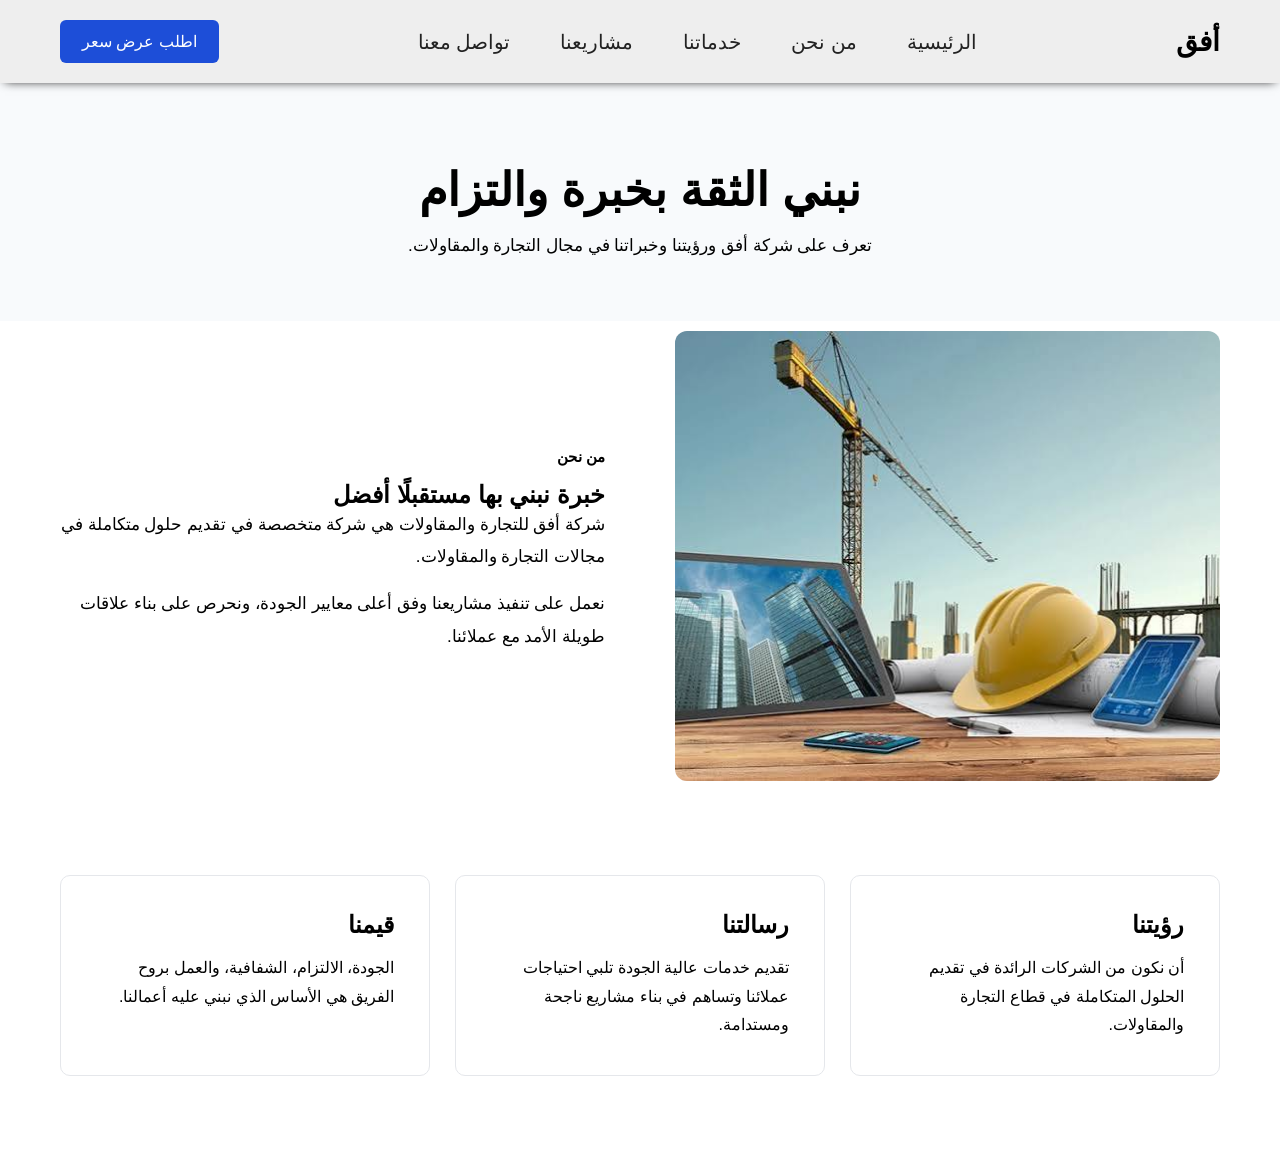
==== about.html @ 52676070 "new edit 02-09" ====
<!DOCTYPE html>
<html lang="ar" dir="rtl">
<head>
    <meta charset="UTF-8">
    <meta name="viewport" content="width=device-width, initial-scale=1.0">
    <title>من نحن | شركة أفق للتجارة والمقاولات</title>
    <link rel="stylesheet" href="css/style.css">
</head>
<body>
        <header>
        <nav class="navbar">

            <div class="logo">أفق</div>
            
            <ul class="nav-links" id="navLinks">
            
                <li><a href="index.html">الرئيسية</a></li>
                <li><a href="about.html">من نحن</a></li>
                <li><a href="services.html">خدماتنا</a></li>
                <li><a href="projects.html">مشاريعنا</a></li>
                <li><a href="contact.html">تواصل معنا</a></li>
            
            </ul>
            
            <a href="#" class="contact-btn">اطلب عرض سعر</a>

            <button class="menu-btn" id="menuBtn">☰</button>
        
        </nav>
    
    </header>

    <main>

        <section class="page-header">

            <!-- <span class="section-label">من نحن</span> -->

            <h1>نبني الثقة بخبرة والتزام</h1>

            <p>تعرف على شركة أفق ورؤيتنا وخبراتنا في مجال التجارة والمقاولات.</p>

        </section>

        <section class="about">

            <div class="about-image">
                <img src="images/about.jpg" alt="عن شركة أفق">
            </div>

            <div class="about-content">

                <span class="section-label">من نحن</span>

                <h1>خبرة نبني بها مستقبلًا أفضل</h1>
                
                <p>شركة أفق للتجارة والمقاولات هي شركة متخصصة في تقديم حلول متكاملة في مجالات التجارة والمقاولات.</p>
            
                <p>نعمل على تنفيذ مشاريعنا وفق أعلى معايير الجودة، ونحرص على بناء علاقات طويلة الأمد مع عملائنا.</p>

            </div>

        </section>

        <section class="mission">

            <div class="mission-card">

                <h2>رؤيتنا</h2>
                
                <p>أن نكون من الشركات الرائدة في تقديم الحلول المتكاملة في قطاع التجارة والمقاولات.</p>
            
            </div>

            <div class="mission-card">

                <h2>رسالتنا</h2>

                <p>تقديم خدمات عالية الجودة تلبي احتياجات عملائنا وتساهم في بناء مشاريع ناجحة ومستدامة.</p>

            </div>

            <div class="mission-card">

                <h2>قيمنا</h2>

                <p>الجودة، الالتزام، الشفافية، والعمل بروح الفريق هي الأساس الذي نبني عليه أعمالنا.</p>

            </div>

        </section>
    </main>

    <script src="js/script.js"></script>

</body>
</html>
---- css/style.css ----
* {
    margin: 0;
    padding: 0;
    box-sizing: border-box;
}

body {
    font-family: Arial, sans-serif;
}

.navbar {
    display: flex;
    align-items: center;
    justify-content: space-between;
    padding: 20px 60px;
    background-color: #eee;
    box-shadow: 0 3px 10px -5px black;
    position: relative;
}

.logo {
    font-size: 28px;
    font-weight: bold;
}

.nav-links {
    display: flex;
    gap: 50px;
    list-style: none;
}

.nav-links a {
    text-decoration: none;
    color: #222;
    font-size: 20px;
}

.contact-btn {
    text-decoration: none;
    background-color: #1d4ed8;
    color: white;
    padding: 12px 22px;
    border-radius: 6px;
}

.menu-btn {
    display: none;
}

.hero {
    min-height: 600px;
    display: flex;
    align-items: center;
    padding: 60px;
    gap: 60px;
}

.hero-content {
    flex: 1;
}

.hero-image {
    flex: 1;    
}

.hero-label {
    display: inline-block;
    margin-bottom: 15px;
    font-weight: bold;
}

.hero h1 {
    font-size: 52px;
    line-height: 1.2;
    margin-bottom: 20px;
}

.hero p {
    max-width: 550px;
    font-size: 18px;
    line-height: 1.8;
    margin-bottom: 30px;
}

.hero-buttons {
    display: flex;
    gap: 15px;
}

.primary-btn,
.secondary-btn {
    text-decoration: none;
    padding: 14px 24px;
    border-radius: 6px;
    font-weight: bold;
}

.primary-btn {
    background: #1d4ed8;
    color: white;
}
.secondary-btn {
    border: 1px solid #1d4ed8;
    color: #1d4ed8;
}

.hero-image img {
    width: 100%;
    height: 500px;
    object-fit: cover;
    border-radius: 12px;
}

.about {
    display: grid;
    grid-template-columns: 1fr 1fr;
    align-items: center;
    gap: 70px;
    padding: 10px 60px;
}

.about-image img {
    width: 100%;
    height: 450px;
    object-fit: cover;
    border-radius: 12px;
}

.section-label {
    display: inline-block;
    margin-bottom: 15px;
    font-size: 15px;
    font-weight: bold;
}

.about-content h2 {
    font-size: 40px;
    line-height: 1.3;
    margin-bottom: 20px;
}

.about-content p {
    font-size: 17px;
    line-height: 1.9;
    margin-bottom: 15px;
}

.about-btn {
    display: inline-block;
    margin-top: 15px;
    padding: 13px 24px;
    background: #1d4ed8;
    color: white;
    text-decoration: none;
    border-radius: 6px;
}

.services {
    padding: 100px 60px;
    background: #f8fafc;
}

.section-heading {
    max-width: 650px;
    margin: 0 auto 50px;
    text-align: center;
}

.section-heading h2 {
    font-size: 40px;
    margin-bottom: 15px;
}

.section-heading p {
    font-size: 18px;
    line-height: 1.8;
}

.services-grid {
    display: grid;
    grid-template-columns: repeat(4, 1fr);
    gap: 25px;
}

.service-card {
    background: white;
    padding: 35px;
    border-radius: 10px;
    border: 1px solid #e5e7eb;
    transition: 0.3s;
}

.service-card:hover {
    transform: translateY(-8px);
}

.service-icon {
    width: 50px;
    height: 50px;
    display: flex;
    align-items: center;
    justify-content: center;
    background: #1d4ed8;
    color: white;
    border-radius: 8px;
    margin-bottom: 25px;
    font-weight: bold;
}

.service-card h3 {
    font-size: 21px;
    margin-bottom: 15px;
}

.service-card p {
    font-size: 15px;
    line-height: 1.8;
    margin-bottom: 20px;
}

.service-card a {
    text-decoration: none;
    font-weight: bold;
    color: #1d4ed8;
}

.projects {
    padding: 100px 60px;
}

.projects-grid {
    display: grid;
    grid-template-columns: repeat(3, 1fr);
    gap: 30px;
}

.projects-card {
    background-color: white;
    border: 1px solid #e5e7eb;
    border-radius: 10px;
    overflow: hidden;
}

.projects-image {
    height: 280px;
    overflow: hidden;
}

.projects-image img {
    width: 100%;
    height: 100%;
    object-fit: cover;
    transition: 0.4s;
}

.projects-card:hover .projects-image img {
    transform: scale(1.08);
}

.projects-content {
    padding: 25px;
}

.projects-content span {
    font-size: 18px;
    font-weight: bold;
}

.projects-content h3 {
    font-size: 25px;
    margin: 10px 0;
}

.projects-content p {
    font-size: 18px;
    line-height: 1.8;
}

.why-us {
    display: grid;
    grid-template-columns: 1fr 1fr;
    align-items: center;
    gap: 70px;
    padding: 100px 60px;
    background: #f8fafc;
}

.why-us-content h2 {
    font-size: 40px;
    line-height: 1.3;
    margin-bottom: 20px;
}

.why-us-content > p {
    font-size: 18px;
    line-height: 1.9;
    margin-bottom: 35px;
}

.features {
    display: flex;
    flex-direction: column;
    gap: 25px;
}

.feature {
    display: flex;
    align-items: flex-start;
    gap: 20px;
}

.feature-number {
    min-width: 45px;
    height: 45px;
    display: flex;
    align-items: center;
    justify-content: center;
    background: #1d4ed8;
    color: white;
    border-radius: 50%;
    font-size: 14px;
    font-weight: bold;
}

.feature h3 {
    font-size: 19px;
    margin-bottom: 6px;
}

.feature p {
    font-size: 17px;
    line-height: 1.7;
}

.why-us-image img {
    width: 100%;
    height: 500px;
    object-fit: cover;
    border-radius: 12px;
}

.stats {
    display: grid;
    grid-template-columns: repeat(4, 1fr);
    padding: 70px 60px;
    text-align: center;
    background: #1d4ed8;
    color: white;
}

.stat h3 {
    font-size: 42px;
    margin-bottom: 8px;
}

.stat p {
    font-size: 15px;
}

.cta {
    padding: 100px 60px;
    text-align: center;
}

.cta-content {
    max-width: 700px;
    margin: 0 auto;
}

.cta-content h2 {
    font-size: 42px;
    margin-bottom: 15px;
}

.cta-content p {
    font-size: 17px;
    line-height: 1.8;
    margin-bottom: 30px;
}

.cta-btn {
    display: inline-block;
    font-size: 18px;
    text-decoration: none;
    padding: 14px 28px;
    background: #1d4ed8;
    color: white;
    border-radius: 6px;
}

.footer {
    background: #111827;
    color: white;
    padding: 70px 60px 20px;
}

.footer-container {
    display: grid;
    grid-template-columns: 2fr 1fr 1fr;
    gap: 60px;
    max-width: 1200px;
    margin: 0 auto;
}

.footer-logo {
    font-size: 30px;
    font-weight: bold;
    margin-bottom: 15px;
}

.footer-about p {
    max-width: 400px;
    line-height: 1.8;
    font-size: 15px;
}

.footer h3 {
    font-size: 18px;
    margin-bottom: 20px;
}

.footer-links {
    display: flex;
    flex-direction: column;
    gap: 12px;
}

.footer-links a {
    color: #d1d5db;
    text-decoration: none;
    font-size: 15px;
}

.footer-content {
    display: flex;
    flex-direction: column;
    gap: 12px;
}

.footer-content p {
    color: #d1d5db;
    font-size: 15px;
}

.footer-bottom {
    margin-top: 50px;
    padding-top: 20px;
    border-top: 1px solid #374151;
    text-align: center;
}

.footer-bottom p {
    color: #9ca3af;
    font-size: 14px;
}

.page-header {
    text-align: center;
    padding: 80px 20px 60px;
    background: #f8fafc
}

.page-header h1 {
    font-size: 46px;
    margin-bottom: 15px;
}

.page-header p {
    font-size: 17px;
    line-height: 1.7;
    max-width: 600px;
    margin: 0 auto;
}

.mission {
    display: grid;
    grid-template-columns: repeat(3, 1fr);
    gap: 25px;
    padding: 80px 60px;
}

.mission-card {
    padding: 35px;
    border: 1px solid #e5e7eb;
    border-radius: 10px;
}

.mission-card h2 {
    font-size: 24px;
    margin-bottom: 15px;
}

.mission-card p {
    font-size: 16px;
    line-height: 1.8;
}

.contact {
    display: grid;
    grid-template-columns: 1fr 1fr;
    gap: 70px;
    padding: 100px 60px;
    max-width: 1200px;
    margin: 0 auto;
}

.contact-info h2 {
    font-size: 38px;
    margin-bottom: 20px;
}

.contact-info > p {
    font-size: 17px;
    line-height: 1.9;
    margin-bottom: 35px;
}

.contact-item {
    margin-bottom: 25px;
}

.contact-item h3 {
    font-size: 18px;
    margin-bottom: 8px;
}

.contact-item p {
    font-size: 16px;
    color: #555;
}

.contact-form {
    background: #f8fafc;
    padding: 35px;
    border-radius: 10px;
}

.contact-form h2{
    font-size: 28px;
    margin-bottom: 25px;
}

.form-group {
    margin-bottom: 20px;
}

.form-group label {
    display: block;
    margin-bottom: 8px;
    font-weight: bold;
}

.form-group input,
.form-group textarea {
    width: 100%;
    padding: 13px 15px;
    border: 1px solid #d1d5db;
    border-radius: 6px;
    font-family: inherit;
    font-size: 15px;
}

.form-group textarea {
    resize: vertical;
}

.contact-form button {
    width: 100%;
    padding: 14px;
    border: none;
    border-radius: 6px;
    background: #1d4ed8;
    color: white;
    font-size: 16px;
    font-weight: bold;
    cursor: pointer;
}

@media (max-width: 768px) {
    .navbar {
        padding: 18px 20px;
    }     

    .nav-links {
        display: none;
    }

    .contact-btn {
        display: none;
    }

    .menu-btn {
        display: block;
        border: none;
        background: none;
        font-size: 28px;
        cursor: pointer;
    }

    .hero {
        flex-direction: column;
        padding: 60px 20px;
        gap: 40px;
    }

    .hero h1 {
        font-size: 38px;
    }

    .hero-image img {
        height: 350px;
    }

    .about {
        grid-template-columns: 1fr;
        padding: 70px 20px;
        gap: 40px;
    }

    .about-content h2 {
        font-size: 32px;
    }

    .about-image img {
        height: 350px;
    }

    .services {
        padding: 70px 20px;
    }

    .services-grid {
        grid-template-columns: 1fr;
        gap: 20px;
    }

    .section-heading h2 {
        font-size: 32px;
    }

    .projects {
        padding: 70px 20px;
    }

    .projects-grid {
        grid-template-columns: 1fr;
        gap: 20px;
    }

    .why-us {
        padding: 70px 20px;
        grid-template-columns: 1fr;
        gap: 40px;
    }

    .why-us-content h2 {
        font-size: 32px;
    }

    .why-us-image img {
        height: 350px;
    }

    .stats {
        padding: 50px 20px;
        grid-template-columns: repeat(2, 1fr);
        gap: 35px 20px;
    }

    .stat h3 {
        font-size: 34px;
    }

    .cta {
        padding: 70px 20px;
    }

    .cta h2 {
        font-size: 32px;
    }

    .footer {
        padding: 50px 20px 20px;
    }

    .footer-container {
        grid-template-columns: 1fr;
        gap: 40px;
    }



    .nav-links.active {
        display: flex;
        flex-direction: column;
        position: absolute;
        top: 70px;
        right: 20px;
        width: calc(100% - 40px);
        padding: 25px;
        background: white;
        border-radius: 8px;
        box-shadow: 0 10px 30px rgba(0, 0, 0, 0.1);
        gap: 20px;
    }

    .contact {
    grid-template-columns: 1fr;
    padding: 70px 20px;
    gap: 40px;
    }

    .contact-info h2 {
        font-size: 32px;
    }

    .contact-form {
        padding: 25px;
    }
}
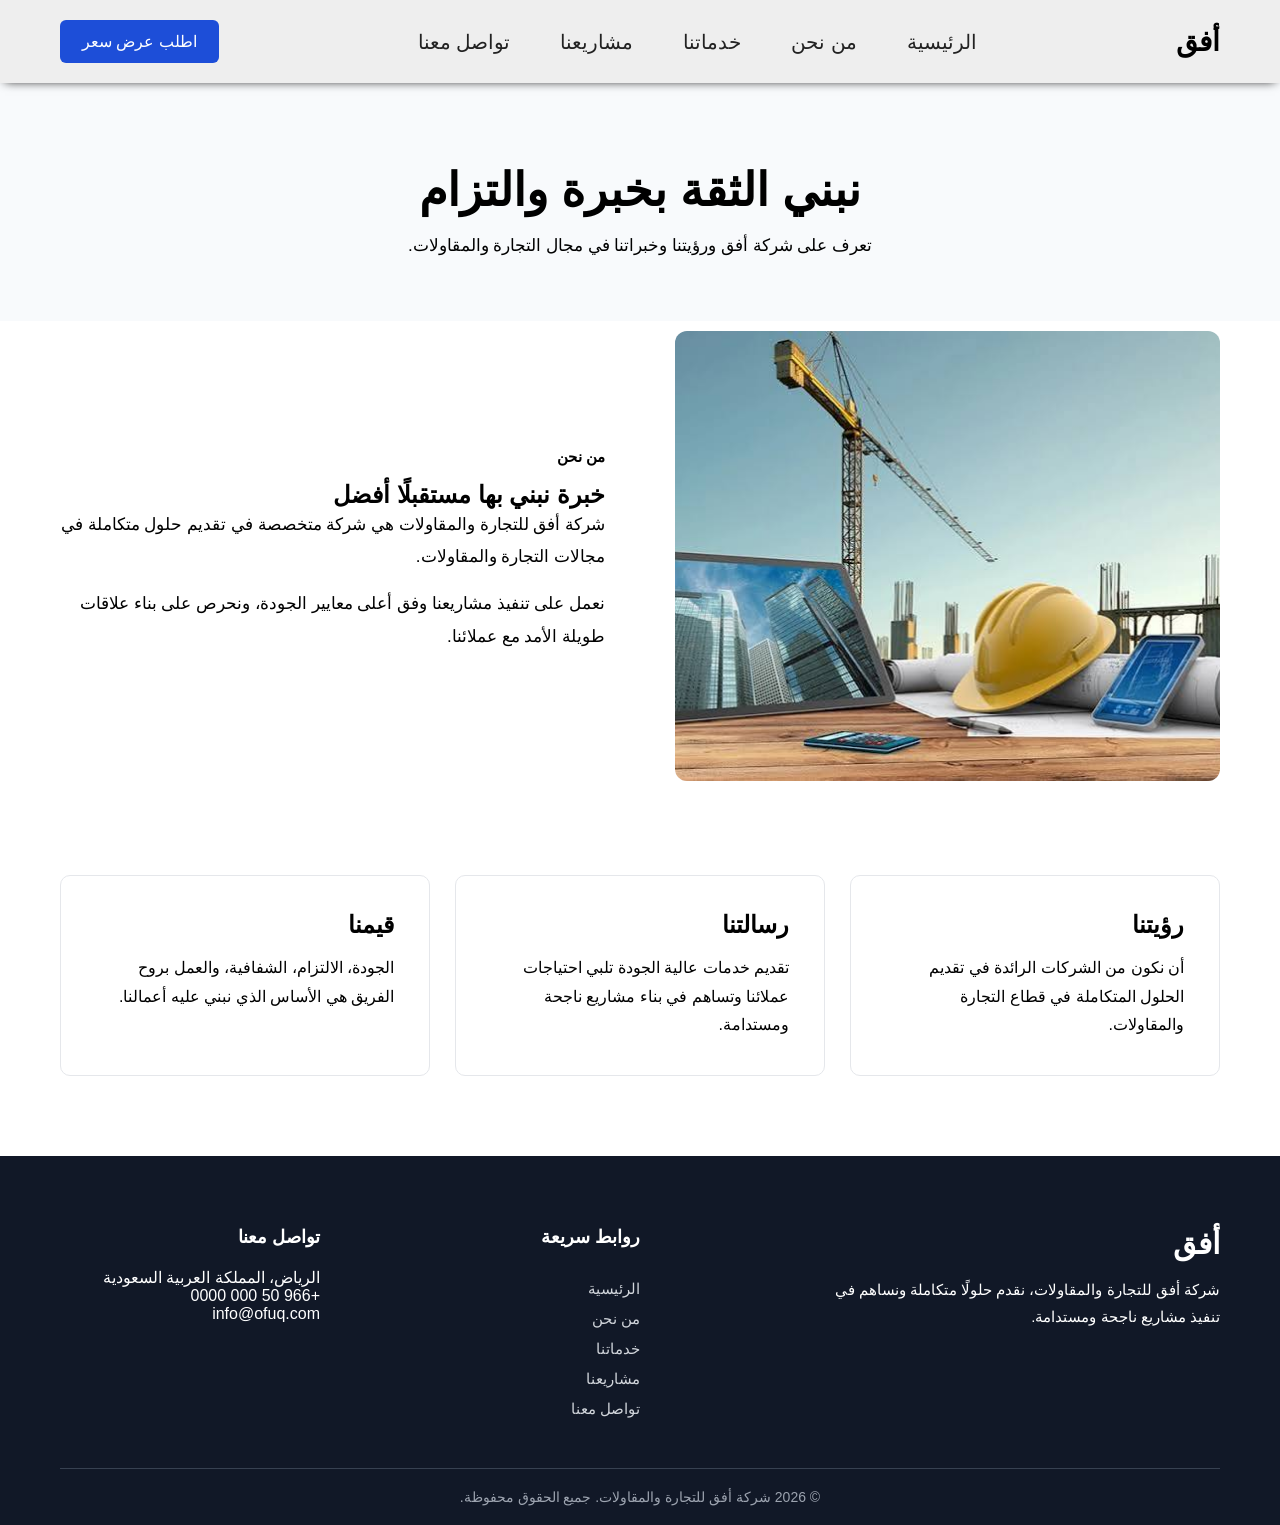
==== commit 8f827d74: "new edit 02-09 / 1" ====
--- a/about.html
+++ b/about.html
@@ -91,7 +91,60 @@
         </section>
     </main>
 
+    <footer class="footer">
+
+        <div class="footer-container">
+
+            <div class="footer-about">
+
+                <div class="footer-logo">
+                    أفق
+                </div>
+
+                <p>
+                    شركة أفق للتجارة والمقاولات، نقدم حلولًا
+                    متكاملة ونساهم في تنفيذ مشاريع ناجحة ومستدامة.
+                </p>
+
+            </div>
+
+
+            <div class="footer-links">
+
+                <h3>روابط سريعة</h3>
+
+                <a href="index.html">الرئيسية</a>
+                <a href="about.html">من نحن</a>
+                <a href="services.html">خدماتنا</a>
+                <a href="projects.html">مشاريعنا</a>
+                <a href="contact.html">تواصل معنا</a>
+
+            </div>
+
+            <div class="footer-contact">
+
+                <h3>تواصل معنا</h3>
+
+                <p>الرياض، المملكة العربية السعودية</p>
+                <p>+966 50 000 0000</p>
+                <p>info@ofuq.com</p>
+
+            </div>
+
+        </div>
+
+        <div class="footer-bottom">
+
+            <p>
+                © 2026 شركة أفق للتجارة والمقاولات. جميع الحقوق محفوظة.
+            </p>
+
+        </div>
+
+    </footer>
+
     <script src="js/script.js"></script>
 
 </body>
+
 </html>
--- a/css/style.css
+++ b/css/style.css
@@ -394,6 +394,16 @@
     padding: 70px 60px 20px;
 }
 
+.footer-contact a {
+    color: #d1d5db;
+    text-decoration: none;
+    font-size: 15px;
+}
+
+.footer-contact a:hover {
+    color: white;
+}
+
 .footer-container {
     display: grid;
     grid-template-columns: 2fr 1fr 1fr;
@@ -498,10 +508,11 @@
 .contact {
     display: grid;
     grid-template-columns: 1fr 1fr;
-    gap: 70px;
-    padding: 100px 60px;
+    gap: 60px;
+    padding: 80px 60px;
     max-width: 1200px;
     margin: 0 auto;
+    align-items: start;
 }
 
 .contact-info h2 {
@@ -519,6 +530,16 @@
     margin-bottom: 25px;
 }
 
+.contact-item a {
+    color: #555;
+    text-decoration: none;
+    font-size: 16px;
+}
+
+.contact-item a:hover {
+    text-decoration: underline;
+}
+
 .contact-item h3 {
     font-size: 18px;
     margin-bottom: 8px;
@@ -538,6 +559,17 @@
 .contact-form h2{
     font-size: 28px;
     margin-bottom: 25px;
+}
+
+.whatsapp-btn {
+    display: inline-block;
+    margin-top: 15px;
+    padding: 14px 24px;
+    background: #25d366;
+    color: white;
+    text-decoration: none;
+    border-radius: 6px;
+    font-weight: bold;
 }
 
 .form-group {
@@ -661,6 +693,12 @@
         height: 350px;
     }
 
+    .mission {
+        grid-template-columns: 1fr;
+        gap: 20px;
+        padding: 60px 20px;
+    }
+    
     .stats {
         padding: 50px 20px;
         grid-template-columns: repeat(2, 1fr);
@@ -686,6 +724,14 @@
     .footer-container {
         grid-template-columns: 1fr;
         gap: 40px;
+    }
+
+    .footer-about p {
+        max-width: 100%;
+    }
+
+    .footer-bottom {
+        margin-top: 40px;
     }
 
 
@@ -702,12 +748,17 @@
         border-radius: 8px;
         box-shadow: 0 10px 30px rgba(0, 0, 0, 0.1);
         gap: 20px;
+        z-index: 1000;
     }
 
     .contact {
-    grid-template-columns: 1fr;
-    padding: 70px 20px;
-    gap: 40px;
+        grid-template-columns: 1fr;
+        padding: 60px 20px;
+        gap: 40px;
+    }
+
+    .contact-info {
+        width: 100%;
     }
 
     .contact-info h2 {
@@ -715,6 +766,7 @@
     }
 
     .contact-form {
+        width: 100%;
         padding: 25px;
     }
 }
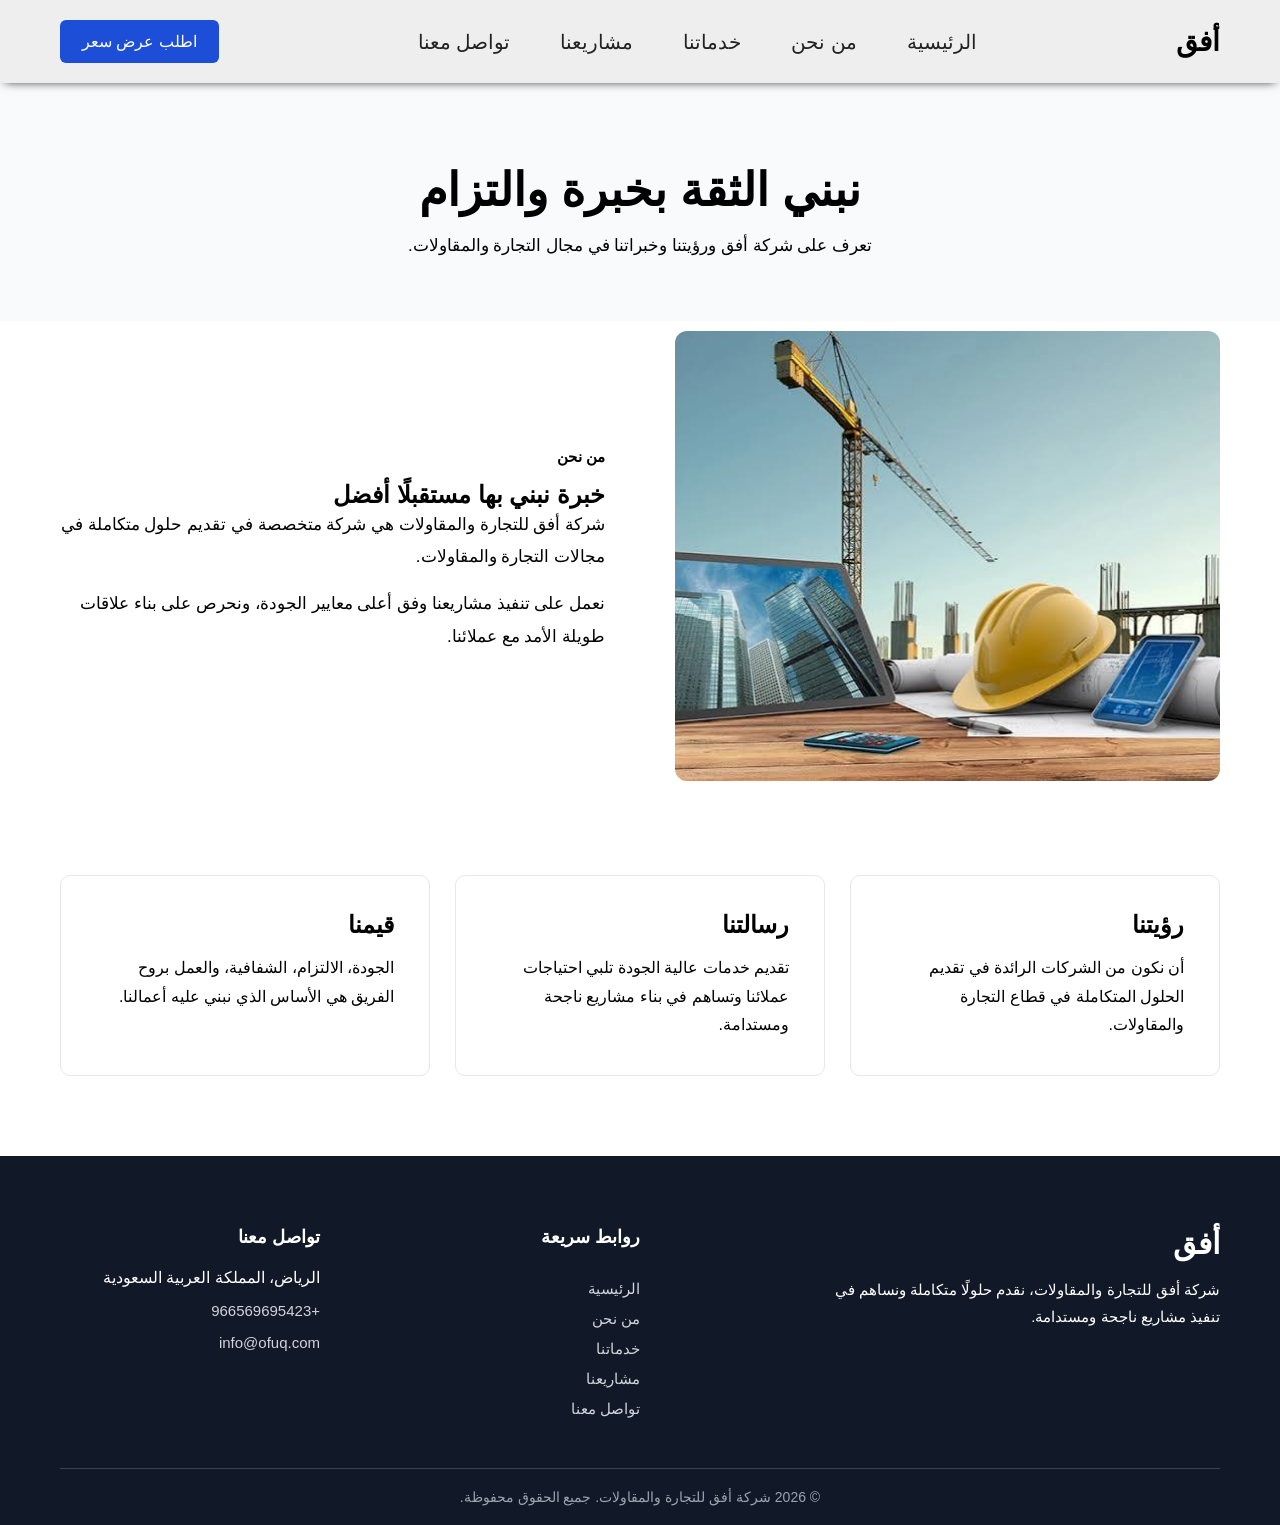
==== commit 2d58f409: "new edit 02-09 / 1" ====
--- a/about.html
+++ b/about.html
@@ -126,8 +126,8 @@
                 <h3>تواصل معنا</h3>
 
                 <p>الرياض، المملكة العربية السعودية</p>
-                <p>+966 50 000 0000</p>
-                <p>info@ofuq.com</p>
+                <a href="tel:+966569695423">+966569695423</a>
+                <a href="mailto:info@ofuq.com">info@ofuq.com</a>
 
             </div>
 
--- a/css/style.css
+++ b/css/style.css
@@ -395,6 +395,8 @@
 }
 
 .footer-contact a {
+    display: block;
+    margin-top: 15px;
     color: #d1d5db;
     text-decoration: none;
     font-size: 15px;
